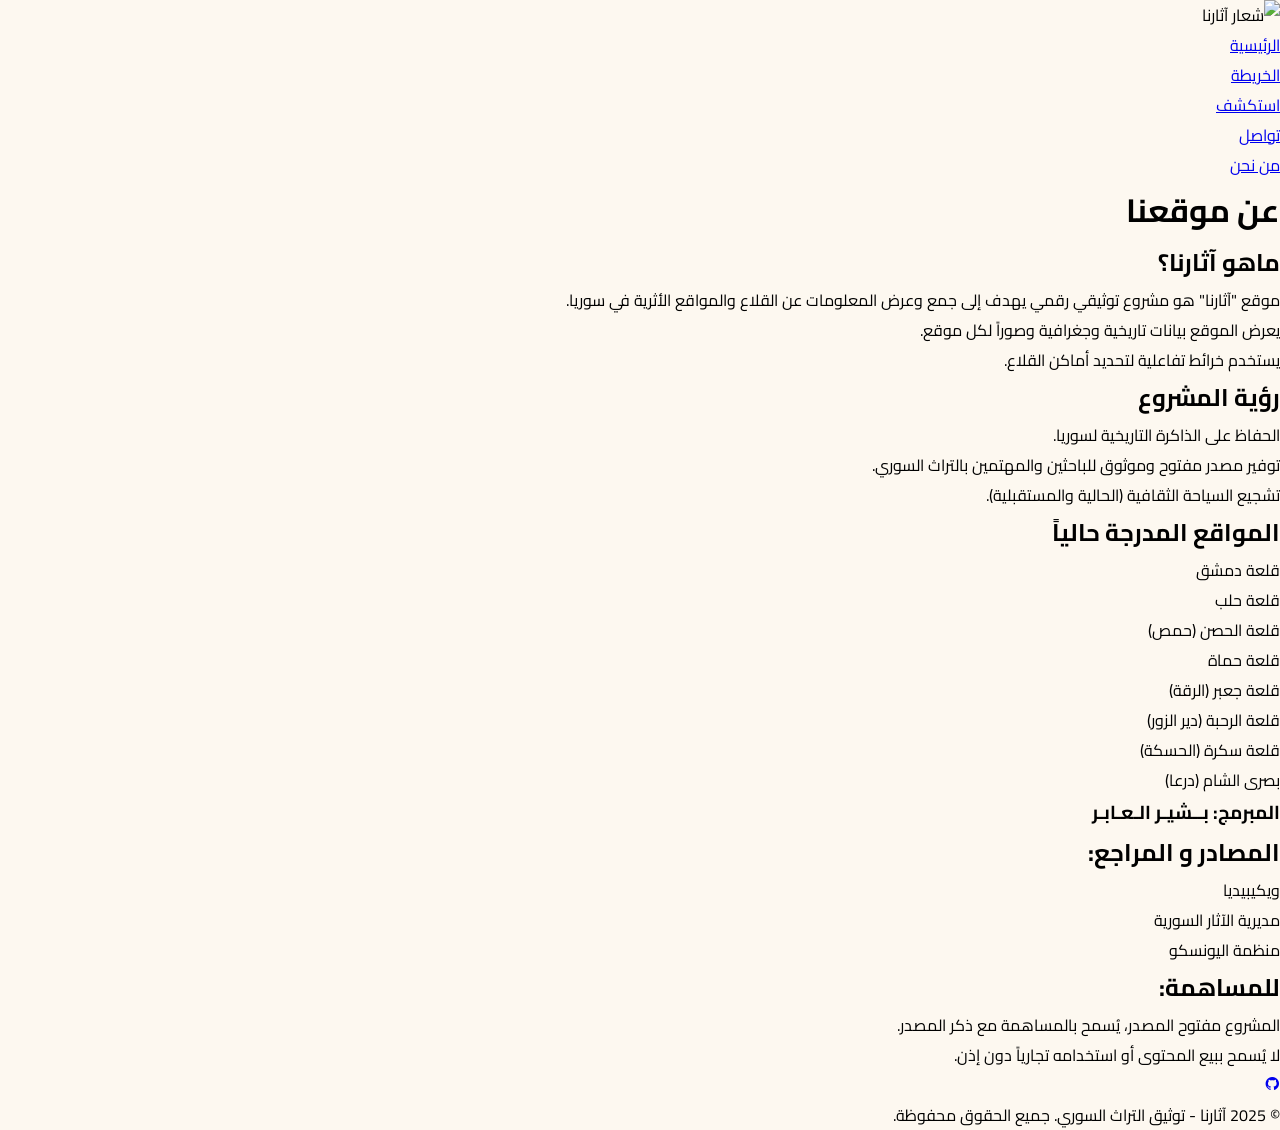
==== pages/about.html @ 98900536 "Day 6: Add and code about.html file" ====
<!DOCTYPE html>
<html lang="ar" dir="rtl">
<head>
    <meta charset="UTF-8">
    <meta name="viewport" content="width=device-width, initial-scale=1.0">
    <title>آثارنا - عن الموقع</title>
    <link rel="stylesheet" href="../css/style.css">
    <link rel="stylesheet" href="../css/responsive.css">
    <link href="https://fonts.googleapis.com/css2?family=Cairo:wght@400;500;600;700&display=swap" rel="stylesheet">
    <link href='https://unpkg.com/boxicons@2.1.4/css/boxicons.min.css' rel='stylesheet'>
</head>
<body>
    <div class="navbar">
        <div class="logo">
            <img src="assets/icons/logo.svg" alt="شعار آثارنا">
        </div>
        <ul class="list">
            <li class="item"><a href="index.html">الرئيسية</a></li>
            <li class="item"><a href="#sc3">الخريطة</a></li>
            <li class="item"><a href="#sc2">استكشف</a></li>
            <li class="item"><a href="pages/contact.html">تواصل</a></li>
            <li class="item"><a href="pages/about.html">من نحن</a></li>
        </ul>
    </div>

    <div class="container">
        <div class="about-page">
            <h1>عن موقعنا</h1>
            
            <div class="about-def">
                <h2>ماهو آثارنا؟</h2>
                <ul>
                    <li>موقع "آثارنا" هو مشروع توثيقي رقمي يهدف إلى جمع وعرض المعلومات عن القلاع والمواقع الأثرية في سوريا.</li>
                    <li>يعرض الموقع بيانات تاريخية وجغرافية وصوراً لكل موقع.</li>
                    <li>يستخدم خرائط تفاعلية لتحديد أماكن القلاع.</li>
                </ul>
            </div>

            <div class="about-vision">
                <h2>رؤية المشروع</h2>
                <ul>
                    <li>الحفاظ على الذاكرة التاريخية لسوريا.</li>
                    <li>توفير مصدر مفتوح وموثوق للباحثين والمهتمين بالتراث السوري.</li>
                    <li>تشجيع السياحة الثقافية (الحالية والمستقبلية).</li>
                </ul>
            </div>

            <div class="sites-list">
                <h2>المواقع المدرجة حالياً</h2>
                <ul>
                    <li>قلعة دمشق</li>
                    <li>قلعة حلب</li>
                    <li>قلعة الحصن (حمص)</li>
                    <li>قلعة حماة</li>
                    <li>قلعة جعبر (الرقة)</li>
                    <li>قلعة الرحبة (دير الزور)</li>
                    <li>قلعة سكرة (الحسكة)</li>
                    <li>بصرى الشام (درعا)</li>
                </ul>
            </div>

            <div class="developer">
                <h3><b>المبرمج:</b> بــشيـر الـعـابـر</h3>
            </div>

            <div class="sources">
                <h2>المصادر و المراجع: </h2>
                <ul>
                    <li>ويكيبيديا</li>
                    <li>مديرية الآثار السورية</li>
                    <li>منظمة اليونسكو</li>
                </ul>
            </div>

            <div class="contribute">
                <h2>للمساهمة:</h2>
                <div class="contribute-text">
                    <ul>
                        <li>المشروع مفتوح المصدر، يُسمح بالمساهمة مع ذكر المصدر.</li>
                        <li>لا يُسمح ببيع المحتوى أو استخدامه تجارياً دون إذن.</li>
                    </ul>
                </div>
                <div class="github-link">
                    <a href="https://github.com/bkha0/Atharna-Syria">
                        <i class='bx bxl-github'></i>
                    </a>
                </div>
            </div>
        </div>
    </div>

    <footer class="footer">
        <div class="container">
            <p>&copy; 2025 آثارنا - توثيق التراث السوري. جميع الحقوق محفوظة.</p>
        </div>
    </footer>

    <script src="js/data.js"></script>
    <script src="js/main.js"></script>
    <script src="js/map.js"></script>
</body>
</html>
---- css/style.css ----
/* FONTS START */
@import url('https://fonts.googleapis.com/css2?family=Cairo:wght@200..1000&family=Raleway:ital,wght@0,100..900;1,100..900&display=swap');
/* FONTS END */
/* BASIC START */
* {
    margin: 0;
    padding: 0;
    box-sizing: border-box;
    font-family: "Cairo", sans-serif;
    /*font-family: "Raleway", sans-serif;*/
}
:root {
    --background-color: #FDF8F0;
    --main-titles: #5D3A1A;
    --btns-color: #8B5A2B;
    --urls-color: #8B5A2B;
    --normal-texts: #4A4A4A;
    --cards-background: #FFFCF8;
}
body {
    background: var(--background-color);
}
/* BASIC END */
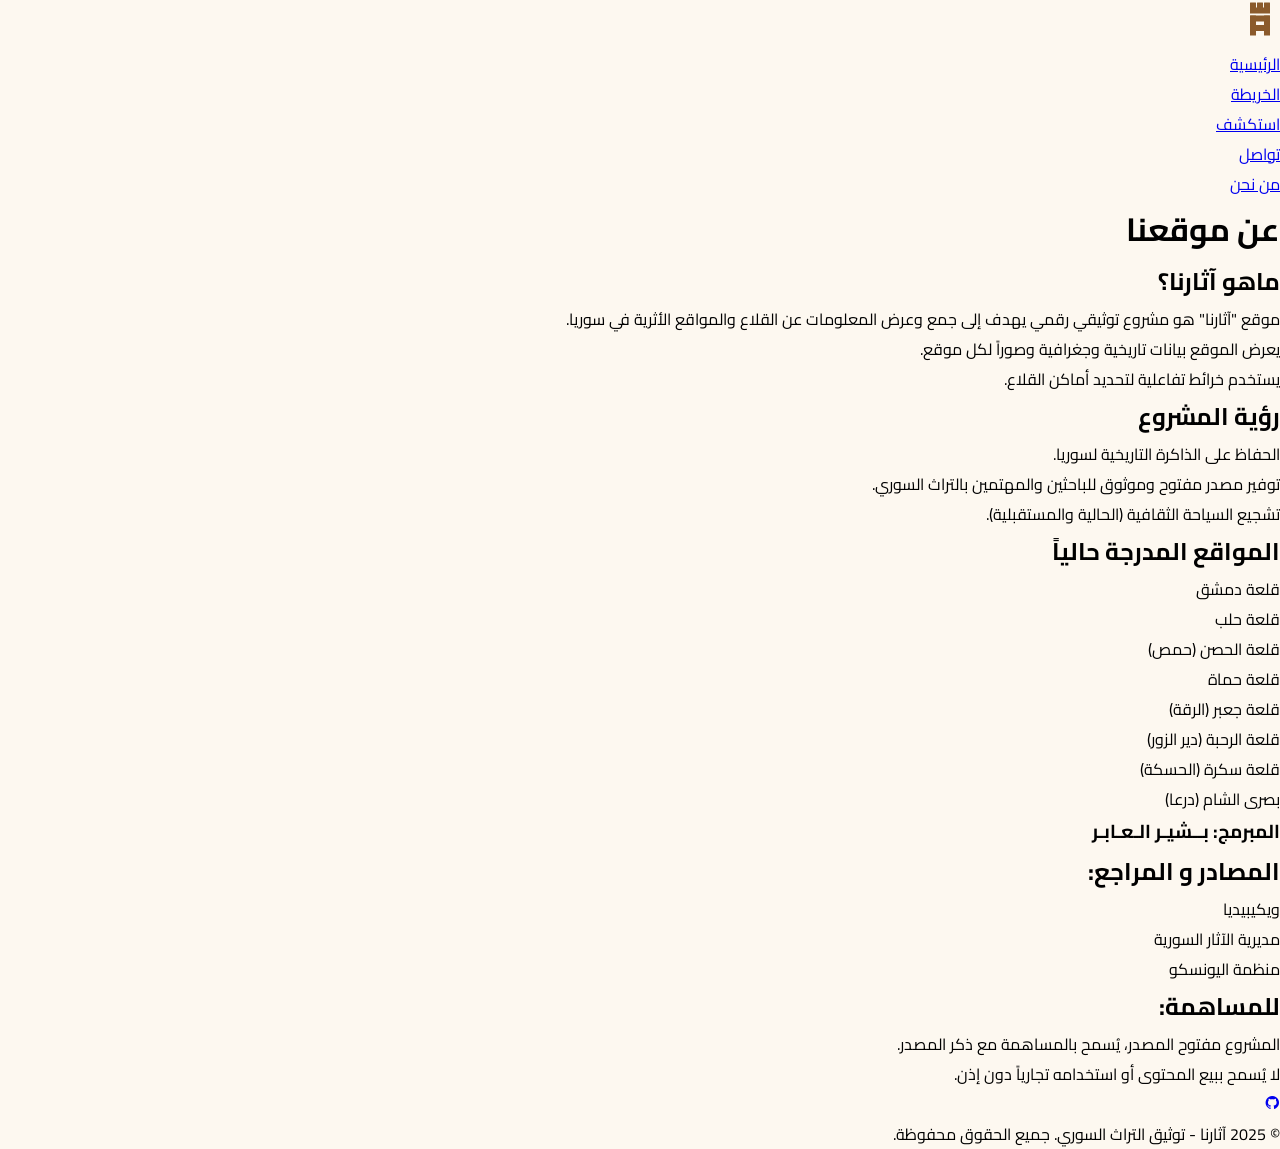
==== commit 8a30b2e6: "Day 7" ====
--- a/pages/about.html
+++ b/pages/about.html
@@ -12,14 +12,14 @@
 <body>
     <div class="navbar">
         <div class="logo">
-            <img src="assets/icons/logo.svg" alt="شعار آثارنا">
+            <img src="../assets/icons/logo.svg" alt="شعار آثارنا">
         </div>
         <ul class="list">
-            <li class="item"><a href="index.html">الرئيسية</a></li>
-            <li class="item"><a href="#sc3">الخريطة</a></li>
-            <li class="item"><a href="#sc2">استكشف</a></li>
-            <li class="item"><a href="pages/contact.html">تواصل</a></li>
-            <li class="item"><a href="pages/about.html">من نحن</a></li>
+            <li class="item"><a href="../index.html">الرئيسية</a></li>
+            <li class="item"><a href="../index.html#sc3">الخريطة</a></li>
+            <li class="item"><a href="../index.html#sc2">استكشف</a></li>
+            <li class="item"><a href="contact.html">تواصل</a></li>
+            <li class="item"><a href="about.html">من نحن</a></li>
         </ul>
     </div>
 
@@ -95,8 +95,8 @@
         </div>
     </footer>
 
-    <script src="js/data.js"></script>
-    <script src="js/main.js"></script>
-    <script src="js/map.js"></script>
+    <script src="../js/data.js"></script>
+    <script src="../js/main.js"></script>
+    <script src="../js/map.js"></script>
 </body>
 </html>
